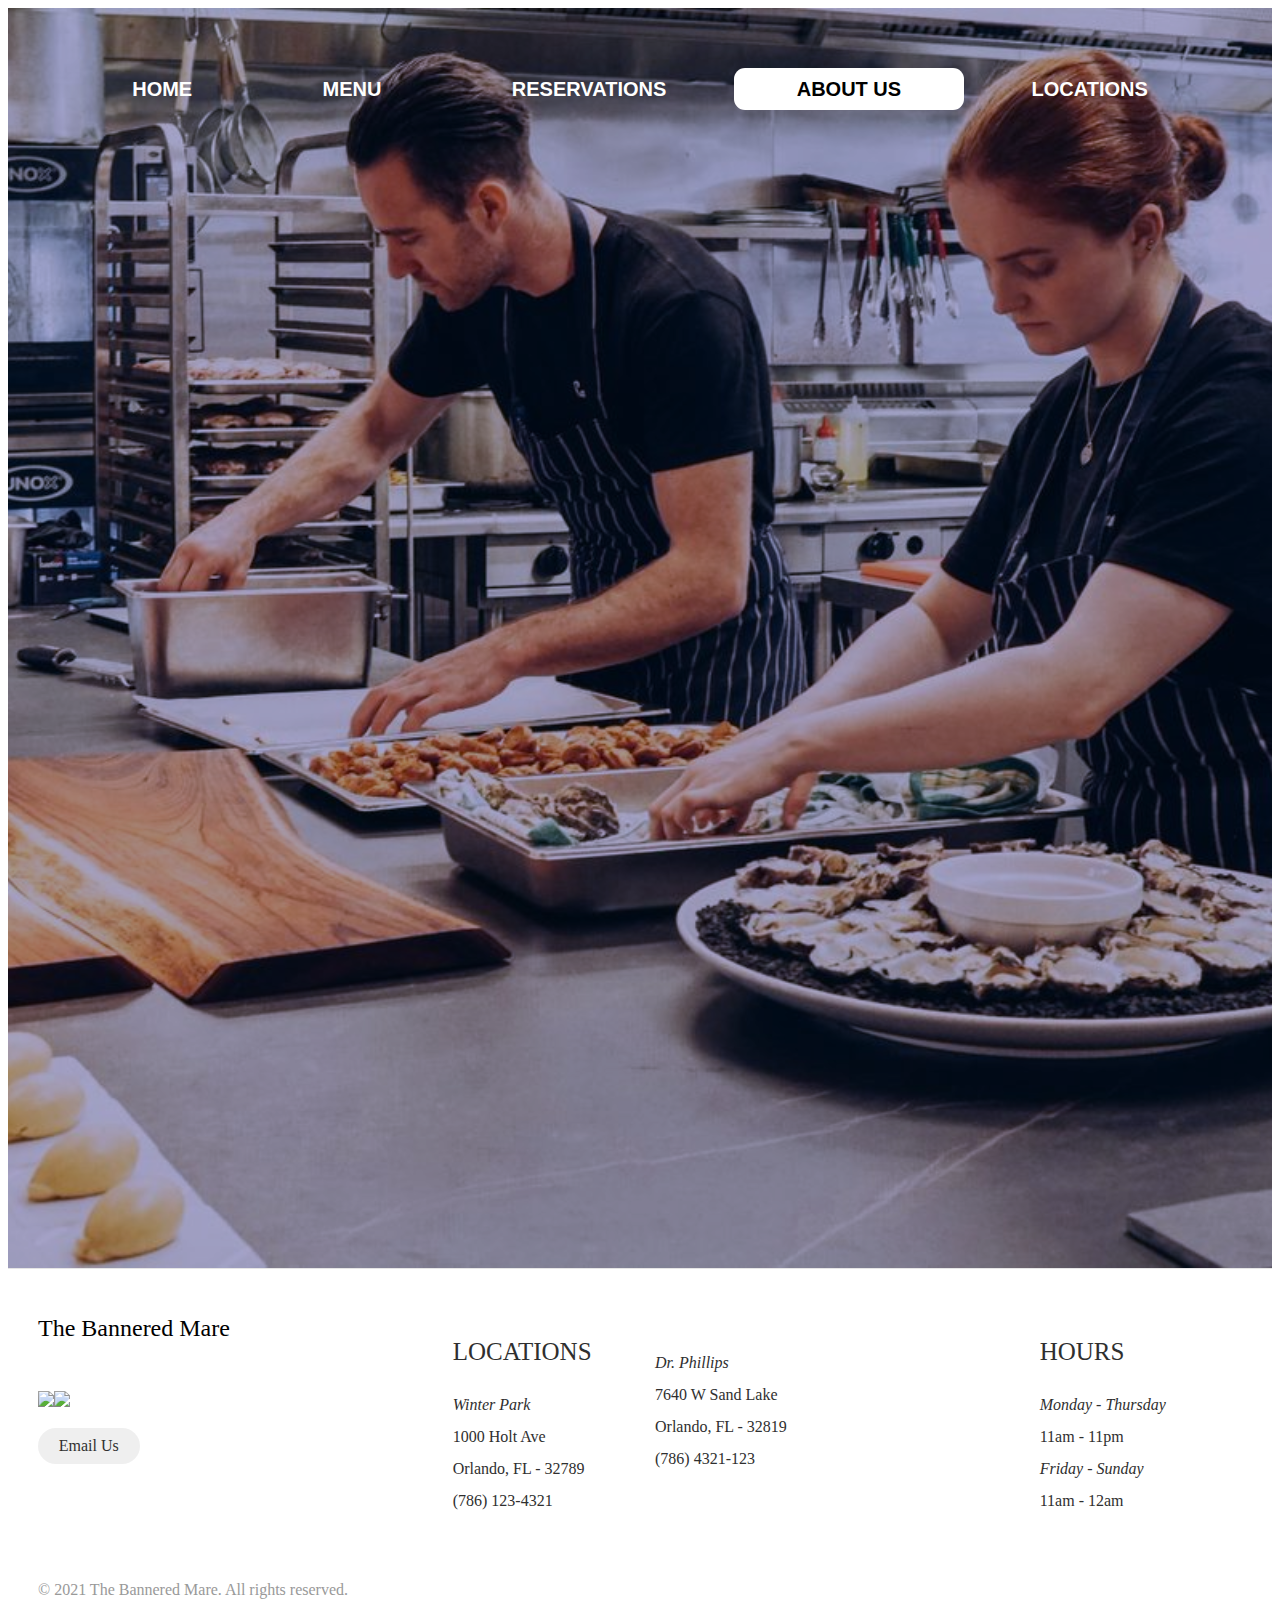
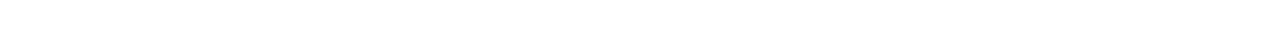
==== Views/aboutUs.html @ 7969f90a "AboutPage" ====
<!DOCTYPE html>
<html>

   <head>
       <meta charset="UTF-8" />
       <title>Menu</title>
<!--      <script src="tbd.js"></script>-->
       <link href="CSS/aboutUs.CSS" rel=stylesheet type="text/css"/>
   </head>
   <body>
       <div class="header">
           <div id='nav'>
                <a class="navButton" href="../index.html">HOME</a>   
                <a class="navButton" href="menu.html">MENU</a>
                <a class="navButton" href="ReservationPage.html">RESERVATIONS</a>   
                <a style="background-color:#fff; border-radius:11px; color: black;"  class="navButton" href="aboutUs.html">ABOUT US</a>
                <a class="navButton" href="">LOCATIONS</a>   
           </div>
           
           
       </div>
       <footer class="footer">
  <div class="footer__addr">
    <h1 class="footer__logo">The Bannered Mare </h1><br>
    <li><a href="#"><img class="logo" src="../Images/facebookLogo.png" width="40px"></a><a href="#"><img class="logo" src="../Images/twitterLogo.png" width="40px"></a></li>
        <a class="footer__btn" href="mailto:example@gmail.com">Email Us</a>
    </div>
  
  <ul class="footer__nav">
    <li class="nav__item">
      <h2 class="nav__title">LOCATIONS</h2>

      <ul class="nav__ul">
        <li>
          <em>Winter Park</em><br>1000 Holt Ave<br>Orlando, FL - 32789<br>(786) 123-4321
        </li>
        <li><br></li>
        </ul>
    </li>
    
    <li class="nav__item nav__item--extra">
      
      <ul class="nav__ul nav__ul--extra">
        <li><br></li>
        <li>
          <em>Dr. Phillips</em><br>7640 W Sand Lake<br>Orlando, FL - 32819 <br>(786) 4321-123
        </li>
        <li>
          <br>
        </li>
        
        <li>
          <br>
        </li>
      </ul>
    </li>
        
    
    <li class="nav__item">
      <h2 class="nav__title">HOURS</h2>
      
      <ul class="nav__ul">
        <li>
          <em>Monday - Thursday</em><br>11am - 11pm
        </li>
        
        <li>
          <em>Friday - Sunday</em><br>11am - 12am
        </li>
        
        
      </ul>
    </li>
  </ul>
  
  <div class="legal">
    <p>&copy; 2021 The Bannered Mare. All rights reserved.</p>
    
  </div>
</footer>
---- Views/CSS/aboutUs.CSS ----
/*nav*/

#nav{

    display: inline-block;
    text-align: center;
    margin-top: 70px;
    width: 100%;
    }

.navButton{
    text-align: center;
    padding: 10px;
    text-decoration: none;
    color: black;
    padding-left: 5%;
    padding-right: 5%;
    color: white;
    font-family: palatino,sans-serif;
    border: none;
    font-size: 20px;
    font-weight: 700;
}

.navButton:hover{
    color: #e0e0e0;
    opacity: 50%;
}

.header{   
    background-color: black;
    color: white;
    height: 140vh;
    text-align: center;
    background-image: url(../../Images/aboutUsBG.jpg);
    background-repeat: no-repeat;
    background-position: center;
    background-size: cover;
    background-color: rgba(155,155,200,.9); /* Tint color */
    background-blend-mode: multiply;
    
    
}




/*Footer*/
.footer {
  display: flex;
  flex-flow: row wrap;
  padding: 30px 30px 20px 30px;
  color: #2f2f2f;
  background-color: #fff;
  border-top: 1px solid #e5e5e5;
}

.footer > * {
  flex:  1 100%;
}

.footer__addr {
  margin-right: 1.25em;
  margin-bottom: 2em;
  list-style: none;
}

.footer__logo {
  color:black ;
  font-family: 'Pacifico', cursive;
  font-weight: 400;
  font-size: 1.5rem;
}

.footer__addr h2 {
  margin-top: 1.3em;
  font-size: 15px;
  font-weight: 400;
}

.nav__title {
  font-weight: 400;
  font-size: 25px;

}

.footer__btn {
  display: flex;
  align-items: center;
  justify-content: center;
  height: 36px;
  max-width: max-content;
  background-color: rgb(33, 33, 33, 0.07);
  border-radius: 100px;
  color: #2f2f2f;
  line-height: 0;
  margin: 0.6em 0;
  font-size: 1rem;
  padding: 0 1.3em;
}

.footer ul {
  list-style: none;
  padding-left: 0;
}

.footer li {
  line-height: 2em;
}

.footer a {
  text-decoration: none;
}

.footer__nav {
  display: flex;
  flex-flow: row wrap;
}

.footer__nav > * {
  flex: 1 50%;
  margin-right: 1.25em;
}

.nav__ul a {
  color: #999;
}

.nav__ul--extra {
  column-count: 1;
  column-gap: 1.25em;
}

  .footer__nav > * {
    flex: 1;
  }

  .nav__item--extra {
    flex-grow: 2;
  }
  
  .footer__addr {
    flex: 1 0px;
  }
  
  .footer__nav {
    flex: 2 0px;
  }
.legal {
  display: flex;
  flex-wrap: wrap;
  color: #999;
}
.logo{
  margin-top: 15px;
}
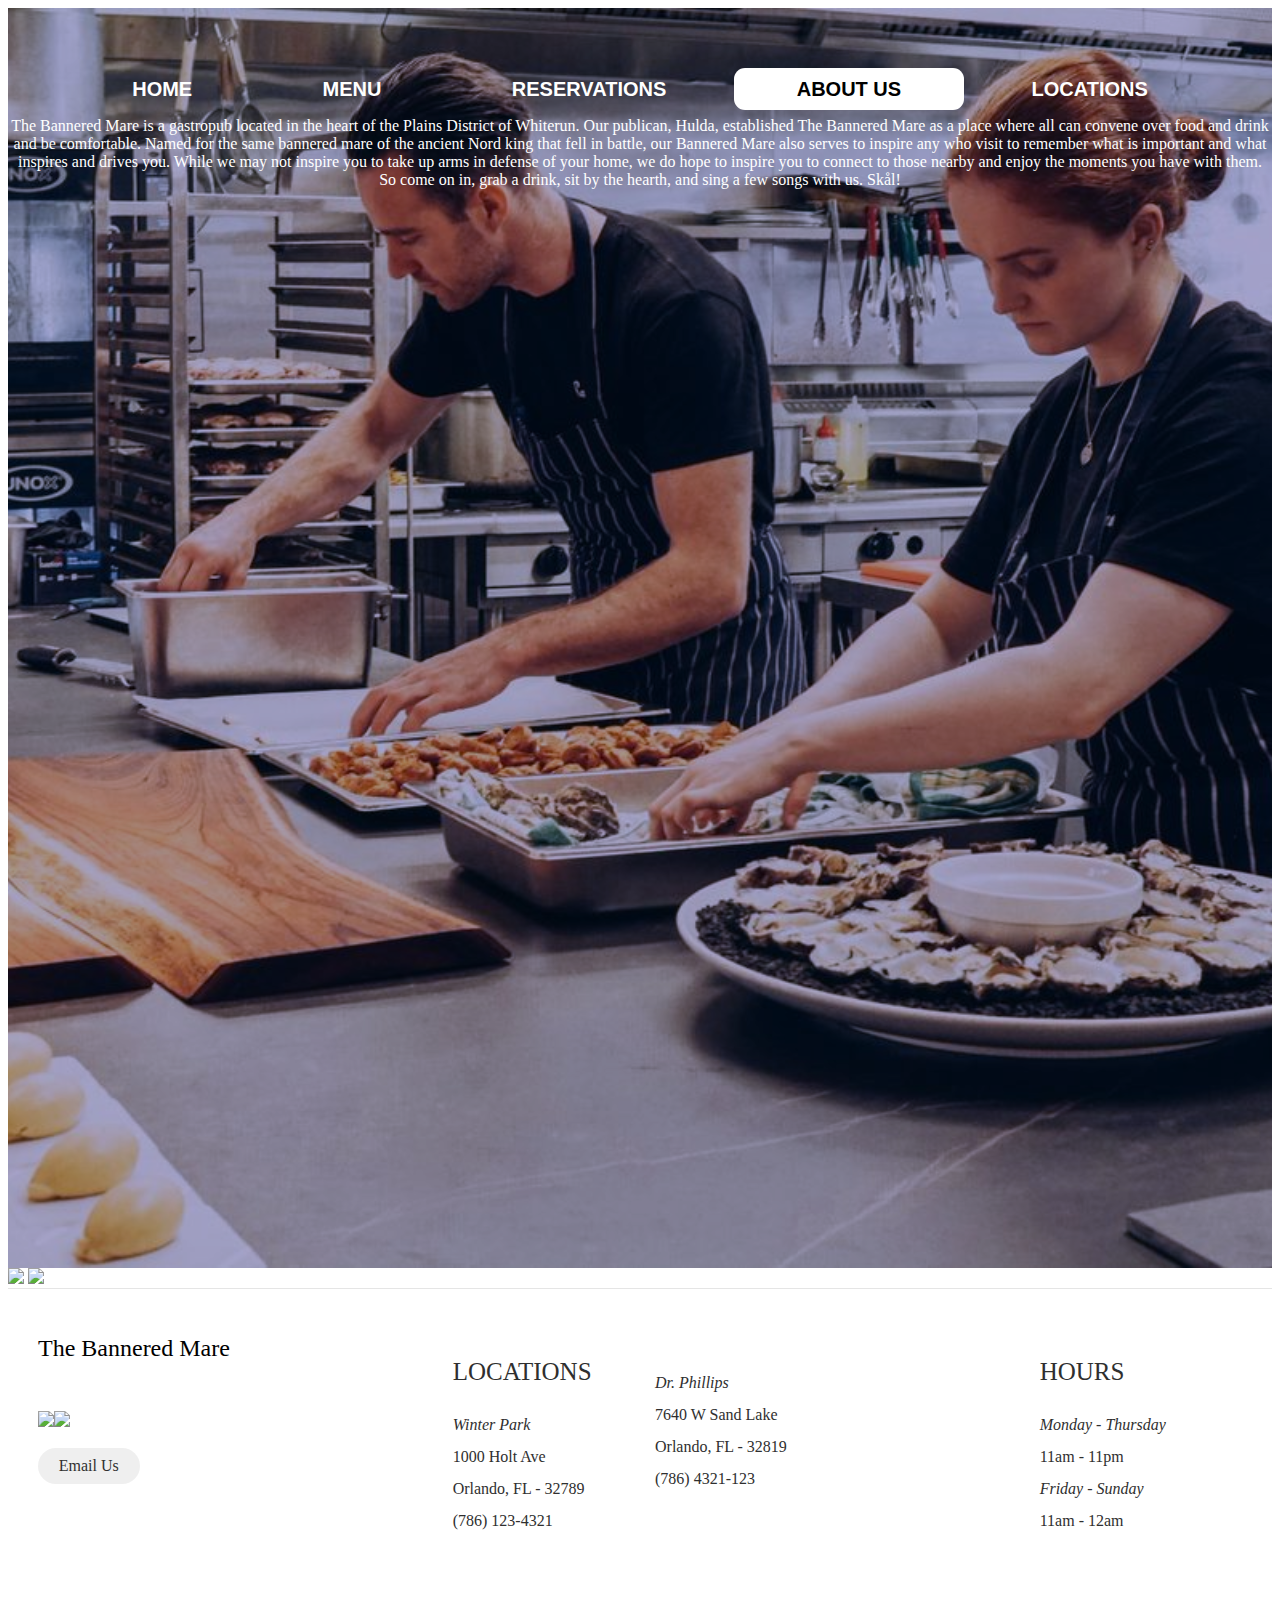
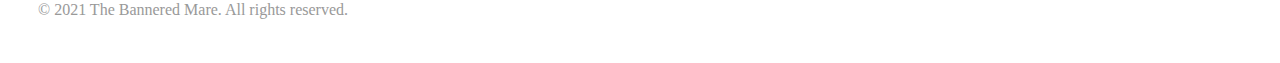
==== commit 22e32a79: "Update aboutUs.html" ====
--- a/Views/aboutUs.html
+++ b/Views/aboutUs.html
@@ -16,13 +16,16 @@
                 <a style="background-color:#fff; border-radius:11px; color: black;"  class="navButton" href="aboutUs.html">ABOUT US</a>
                 <a class="navButton" href="">LOCATIONS</a>   
            </div>
-           
-           
+            <p class="aboutUs">
+The Bannered Mare is a gastropub located in the heart of the Plains District of Whiterun. Our publican, Hulda, established The Bannered Mare as a place where all can convene over food and drink and be comfortable. Named for the same bannered mare of the ancient Nord king that fell in battle, our Bannered Mare also serves to inspire any who visit to remember what is important and what inspires and drives you. While we may not inspire you to take up arms in defense of your home, we do hope to inspire you to connect to those nearby and enjoy the moments you have with them. So come on in, grab a drink, sit by the hearth, and sing a few songs with us. Skål!
+           </p>
        </div>
+        <img src="../Images/aboutUs1.jpg">
+        <img src="../Images/aboutUs2.jpg">
        <footer class="footer">
   <div class="footer__addr">
     <h1 class="footer__logo">The Bannered Mare </h1><br>
-    <li><a href="#"><img class="logo" src="../Images/facebookLogo.png" width="40px"></a><a href="#"><img class="logo" src="../Images/twitterLogo.png" width="40px"></a></li>
+    <li><a href="#"><img class="logo" src="../Images/facebookLogo.png" width="20px"></a><a href="#"><img class="logo" src="../Images/twitterLogo.png" width="40px"></a></li>
         <a class="footer__btn" href="mailto:example@gmail.com">Email Us</a>
     </div>
   
